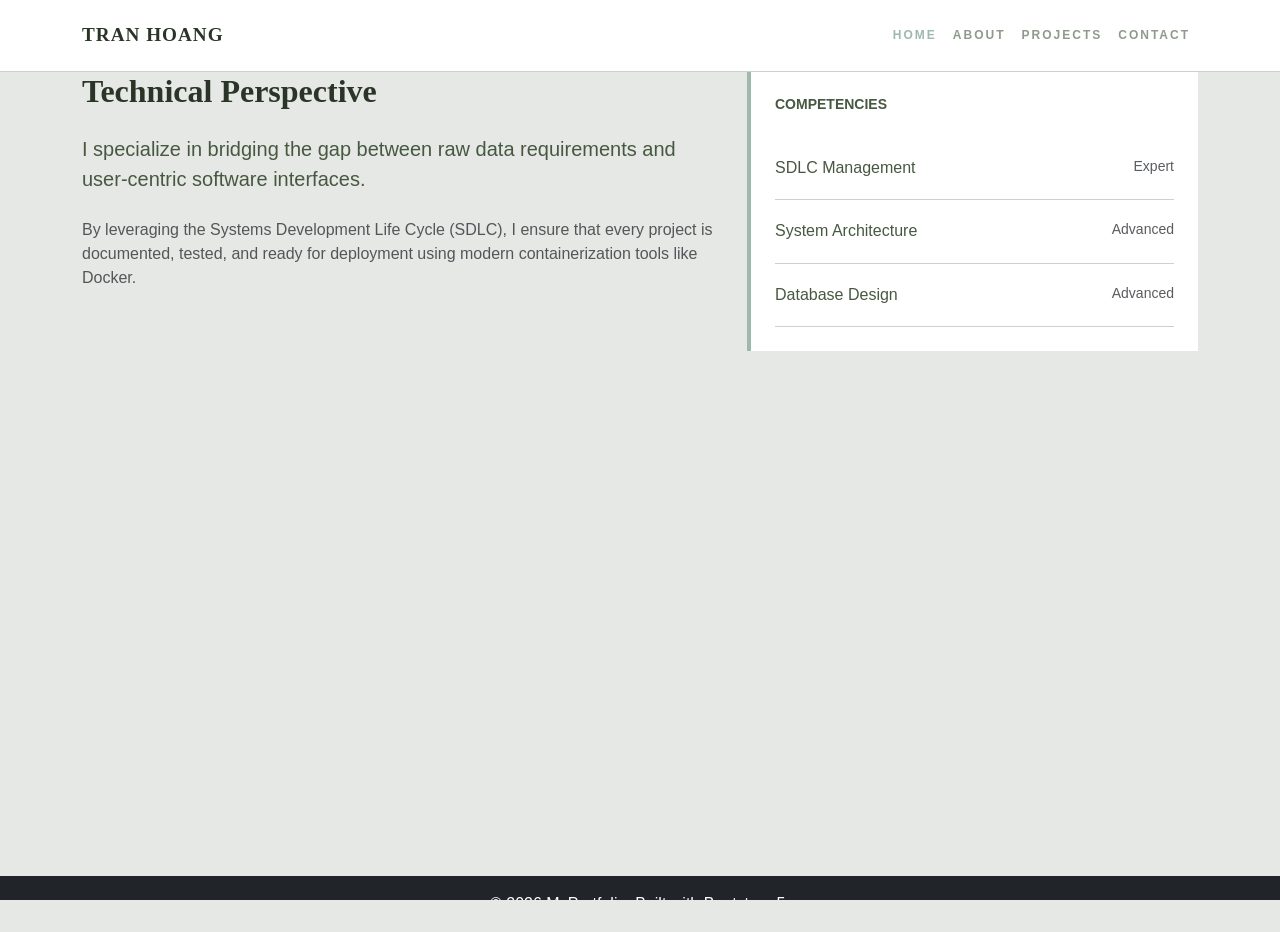
==== about.html @ 134fedd9 "all pages" ====
<!DOCTYPE html>
<html lang="en">
<head>
  <meta charset="UTF-8" />
  <meta name="viewport" content="width=device-width, initial-scale=1.0" />
  <title>My Portfolio – About</title>
  <link href="https://cdn.jsdelivr.net/npm/bootstrap@5.3.3/dist/css/bootstrap.min.css" rel="stylesheet" />
  <link href="https://cdn.jsdelivr.net/npm/bootstrap-icons@1.11.3/font/bootstrap-icons.min.css" rel="stylesheet" />
      <link rel="stylesheet" href="css/style.css">
</head>
<body>

        <nav class="navbar navbar-expand-lg fixed-top">
        <div class="container">
            <a class="navbar-brand" onclick="navigateTo('home')">Tran Hoang<span style="color:var(--ash-grey)"></span></a>
            <button class="navbar-toggler" type="button" data-bs-toggle="collapse" data-bs-target="#navbarNav">
                <i class="bi bi-list"></i>
            </button>
            <div class="collapse navbar-collapse" id="navbarNav">
                <ul class="navbar-nav ms-auto">
                    <li class="nav-item"><a class="nav-link active" href="index.html">Home</a></li>
                    <li class="nav-item"><a class="nav-link" href="about.html">About</a></li>
                    <li class="nav-item"><a class="nav-link" href="projects.html">Projects</a></li>
                    <li class="nav-item"><a class="nav-link" href="contact.html">Contact</a></li>
                </ul>
            </div>
        </div>
    </nav>

    <div class="page-container mt-5 pt-4">

    <div class="page"></div>
    <div class="container pb-5">
                <div class="row">
                    <div class="col-md-7">
                        <h2 class="mb-4">Technical Perspective</h2>
                        <p class="fs-5 mb-4">I specialize in bridging the gap between raw data requirements and user-centric software interfaces.</p>
                        <p class="text-muted">By leveraging the Systems Development Life Cycle (SDLC), I ensure that every project is documented, tested, and ready for deployment using modern containerization tools like Docker.</p>
                    </div>
                    <div class="col-md-5">
                        <div class="p-4" style="background: var(--white); border-left: 4px solid var(--ash-grey);">
                            <h6 class="text-uppercase fw-bold small mb-4">Competencies</h6>
                            <div class="skill-item"><span>SDLC Management</span> <span class="text-muted small">Expert</span></div>
                            <div class="skill-item"><span>System Architecture</span> <span class="text-muted small">Advanced</span></div>
                            <div class="skill-item"><span>Database Design</span> <span class="text-muted small">Advanced</span></div>
                        </div>
                    </div>
                </div>
            </div>

   </div>

<!-- Footer -->
  <footer class="bg-dark text-white text-center py-3">
    <p class="mb-0">&copy; 2026 MyPortfolio. Built with Bootstrap 5.</p>
  </footer>

  <script src="https://cdn.jsdelivr.net/npm/bootstrap@5.3.3/dist/js/bootstrap.bundle.min.js"></script>
</body>
</html>
---- css/style.css ----
:root {
            --alabaster-grey: #e6e8e6;
            --dust-grey: #ced0ce;
            --ash-grey: #9fb8ad;
            --granite: #475841;
            --gunmetal: #2a3427;
            --white: #ffffff;
            --transition-main: all 0.4s cubic-bezier(0.16, 1, 0.3, 1);
        }

body, html {
            height: 100%;
            margin: 0;
            font-family: 'Inter', sans-serif;
            color: var(--granite);
            background-color: var(--alabaster-grey);
            -webkit-font-smoothing: antialiased;
            overflow: hidden; 
        }

h1, h2, h3, h4, .navbar-brand {
            font-family: 'Playfair Display', serif;
            font-weight: 700;
            color: var(--gunmetal);
        }

        /* Navigation */
        .navbar {
            background-color: var(--white);
            border-bottom: 1px solid var(--dust-grey);
            padding: 1rem 0;
            z-index: 1000;
        }

        .navbar-brand {
            font-size: 1.2rem;
            letter-spacing: 1px;
            text-transform: uppercase;
            cursor: pointer;
        }

        .nav-link {
            color: var(--granite) !important;
            font-weight: 600;
            font-size: 0.75rem;
            text-transform: uppercase;
            letter-spacing: 2px;
            opacity: 0.6;
            cursor: pointer;
            transition: var(--transition-main);
        }

        .nav-link.active {
            opacity: 1;
            color: var(--ash-grey) !important;
        }

        /* Page Management */
        .page-container {
            height: calc(100vh - 72px);
            position: relative;
            overflow-y: auto; 
            display: flex;
            flex-direction: column;
        }

        .page {
            display: none;
            padding: 60px 0 0 0;
            flex: 1 0 auto;
            animation: fadeIn 0.5s ease;
        }

        .page.active {
            display: block;
        }

        @keyframes fadeIn {
            from { opacity: 0; transform: translateY(10px); }
            to { opacity: 1; transform: translateY(0); }
        }

        /* Home Page Specifics */
        .hero-section {
            padding-bottom: 80px;
            border-bottom: 1px solid var(--dust-grey);
            margin-bottom: 80px;
        }

        .learning-card {
            background: var(--white);
            border: 1px solid var(--dust-grey);
            padding: 2.5rem;
            height: 100%;
            display: flex;
            flex-direction: column;
            transition: border-color 0.3s ease;
        }

        .learning-card:hover {
            border-color: var(--ash-grey);
        }

        .learning-card i {
            color: var(--ash-grey);
            font-size: 2.5rem;
            margin-bottom: 1.5rem;
            display: block;
        }

        /* Footer CTA */
        .home-footer {
            background: var(--white);
            border-top: 1px solid var(--dust-grey);
            padding: 80px 0;
            margin-top: 80px;
        }

        /* Global Footer */
        .site-footer {
            background-color: var(--white);
            border-top: 1px solid var(--dust-grey);
            padding: 2rem 0;
            flex-shrink: 0;
            text-align: center;
        }

        .site-footer p {
            margin: 0;
            font-size: 0.75rem;
            text-transform: uppercase;
            letter-spacing: 1px;
            color: var(--granite);
            opacity: 0.7;
        }

        /* Buttons */
        .btn-action {
            background: var(--ash-grey);
            color: var(--gunmetal);
            border: none;
            padding: 1rem 2.5rem;
            font-weight: 700;
            text-transform: uppercase;
            border-radius: 0;
            transition: var(--transition-main);
        }

        .btn-action:hover {
            background: var(--granite);
            color: white;
        }

        .btn-outline-custom {
            border: 2px solid var(--granite);
            color: var(--granite);
            padding: 1rem 2.5rem;
            font-weight: 700;
            text-transform: uppercase;
            border-radius: 0;
            transition: var(--transition-main);
        }

        .btn-outline-custom:hover {
            background: var(--granite);
            color: white;
        }

        /* Project Cards */
        .project-card {
            background: var(--white);
            border: 1px solid var(--dust-grey);
            padding: 2.5rem;
            margin-bottom: 20px;
            transition: var(--transition-main);
        }

        .project-card:hover {
            border-color: var(--ash-grey);
            transform: translateY(-5px);
        }

        .project-card.dark {
            background: var(--gunmetal);
            color: var(--white);
        }

        .tech-tag {
            font-size: 0.6rem;
            background: var(--alabaster-grey);
            padding: 4px 10px;
            text-transform: uppercase;
            font-weight: 700;
            margin-right: 5px;
            border: 1px solid var(--dust-grey);
            color: var(--granite);
        }

        .skill-item {
            padding: 1.2rem 0;
            border-bottom: 1px solid var(--dust-grey);
            display: flex;
            justify-content: space-between;
        }
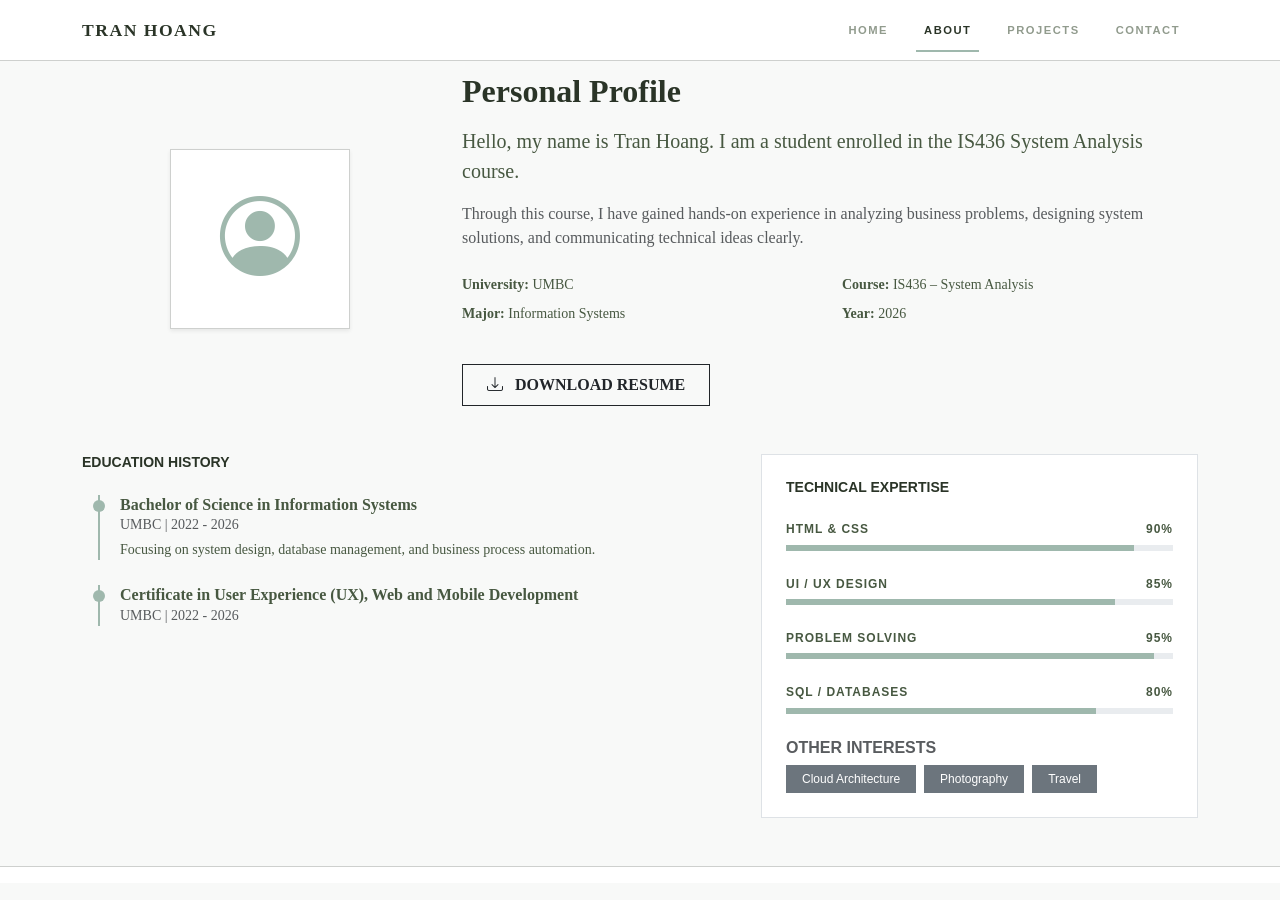
==== commit 76265400: "done" ====
--- a/about.html
+++ b/about.html
@@ -10,7 +10,7 @@
 </head>
 <body>
 
-        <nav class="navbar navbar-expand-lg fixed-top">
+<nav class="navbar navbar-expand-lg fixed-top">
         <div class="container">
             <a class="navbar-brand" onclick="navigateTo('home')">Tran Hoang<span style="color:var(--ash-grey)"></span></a>
             <button class="navbar-toggler" type="button" data-bs-toggle="collapse" data-bs-target="#navbarNav">
@@ -18,8 +18,8 @@
             </button>
             <div class="collapse navbar-collapse" id="navbarNav">
                 <ul class="navbar-nav ms-auto">
-                    <li class="nav-item"><a class="nav-link active" href="index.html">Home</a></li>
-                    <li class="nav-item"><a class="nav-link" href="about.html">About</a></li>
+                    <li class="nav-item"><a class="nav-link" href="index.html">Home</a></li>
+                    <li class="nav-item"><a class="nav-link active" href="about.html">About</a></li>
                     <li class="nav-item"><a class="nav-link" href="projects.html">Projects</a></li>
                     <li class="nav-item"><a class="nav-link" href="contact.html">Contact</a></li>
                 </ul>
@@ -27,34 +27,116 @@
         </div>
     </nav>
 
+
     <div class="page-container mt-5 pt-4">
 
-    <div class="page"></div>
-    <div class="container pb-5">
-                <div class="row">
+
+  <div id="about" class="page"></div>
+            <div class="container pb-5">
+                <div class="row mb-5 align-items-center">
+                    <div class="col-md-4 text-center mb-4 mb-md-0">
+                        <div class="profile-icon-container shadow-sm">
+                            <i class="bi bi-person-circle display-1"></i>
+                        </div>
+                    </div>
+                    <div class="col-md-8">
+                        <h2 class="mb-3">Personal Profile</h2>
+                        <p class="fs-5 fw-light">Hello, my name is <strong>Tran Hoang</strong>. I am a student enrolled in the IS436 System Analysis course.</p>
+                        <p class="text-muted mb-4">Through this course, I have gained hands-on experience in analyzing business problems, designing system solutions, and communicating technical ideas clearly.</p>
+                        
+                        <div class="row g-4 mb-4">
+                            <div class="col-sm-6">
+                                <ul class="list-unstyled small">
+                                    <li class="mb-2"><strong>University:</strong> UMBC</li>
+                                    <li class="mb-2"><strong>Major:</strong> Information Systems</li>
+                                </ul>
+                            </div>
+                            <div class="col-sm-6">
+                                <ul class="list-unstyled small">
+                                    <li class="mb-2"><strong>Course:</strong> IS436 – System Analysis</li>
+                                    <li class="mb-2"><strong>Year:</strong> 2026</li>
+                                </ul>
+                            </div>
+                        </div>
+                        <button class="btn btn-outline-dark rounded-0 fw-bold px-4 py-2">
+                            <i class="bi bi-download me-2"></i> DOWNLOAD RESUME
+                        </button>
+                    </div>
+                </div>
+
+                <div class="row g-5">
                     <div class="col-md-7">
-                        <h2 class="mb-4">Technical Perspective</h2>
-                        <p class="fs-5 mb-4">I specialize in bridging the gap between raw data requirements and user-centric software interfaces.</p>
-                        <p class="text-muted">By leveraging the Systems Development Life Cycle (SDLC), I ensure that every project is documented, tested, and ready for deployment using modern containerization tools like Docker.</p>
+                        <h4 class="mb-4 text-uppercase small fw-bold tracking-widest" style="font-family: 'Inter', sans-serif;">Education History</h4>
+                        <div class="ps-3">
+                            <div class="timeline-item">
+                                <h6 class="mb-0 fw-bold">Bachelor of Science in Information Systems</h6>
+                                <p class="small text-muted mb-1">UMBC | 2022 - 2026</p>
+                                <p class="small">Focusing on system design, database management, and business process automation.</p>
+                            </div>
+                            <div class="timeline-item">
+                                <h6 class="mb-0 fw-bold">Certificate in User Experience (UX), Web and Mobile Development</h6>
+                                <p class="small text-muted mb-1">UMBC | 2022 - 2026</p>
+                            </div>
+                        </div>
                     </div>
+                    
+                    <!--  Skills  -->
                     <div class="col-md-5">
-                        <div class="p-4" style="background: var(--white); border-left: 4px solid var(--ash-grey);">
-                            <h6 class="text-uppercase fw-bold small mb-4">Competencies</h6>
-                            <div class="skill-item"><span>SDLC Management</span> <span class="text-muted small">Expert</span></div>
-                            <div class="skill-item"><span>System Architecture</span> <span class="text-muted small">Advanced</span></div>
-                            <div class="skill-item"><span>Database Design</span> <span class="text-muted small">Advanced</span></div>
+                        <div class="p-4 bg-white border">
+                            <h4 class="mb-4 text-uppercase small fw-bold tracking-widest" style="font-family: 'Inter', sans-serif;">Technical Expertise</h4>
+                            
+                            <div class="skill-item">
+                                <div class="skill-label"><span>HTML & CSS</span><span>90%</span></div>
+                                <div class="progress">
+                                    <div class="progress-bar" role="progressbar" style="width: 90%" aria-valuenow="90" aria-valuemin="0" aria-valuemax="100"></div>
+                                </div>
+                            </div>
+
+                            <div class="skill-item">
+                                <div class="skill-label"><span>UI / UX Design</span><span>85%</span></div>
+                                <div class="progress">
+                                    <div class="progress-bar" role="progressbar" style="width: 85%" aria-valuenow="85" aria-valuemin="0" aria-valuemax="100"></div>
+                                </div>
+                            </div>
+
+                            <div class="skill-item">
+                                <div class="skill-label"><span>Problem Solving</span><span>95%</span></div>
+                                <div class="progress">
+                                    <div class="progress-bar" role="progressbar" style="width: 95%" aria-valuenow="95" aria-valuemin="0" aria-valuemax="100"></div>
+                                </div>
+                            </div>
+
+                            <div class="skill-item">
+                                <div class="skill-label"><span>SQL / Databases</span><span>80%</span></div>
+                                <div class="progress">
+                                    <div class="progress-bar" role="progressbar" style="width: 80%" aria-valuenow="80" aria-valuemin="0" aria-valuemax="100"></div>
+                                </div>
+                            </div>
+
+                            <div class="mt-4">
+                                <h6 class="text-uppercase xsmall fw-bold text-muted mb-2" style="font-family: 'Inter', sans-serif;">Other Interests</h6>
+                                <div class="d-flex flex-wrap gap-2">
+                                    <span class="badge bg-secondary px-3 py-2 rounded-0 fw-normal" style="font-family: 'Inter', sans-serif;">Cloud Architecture</span>
+                                    <span class="badge bg-secondary px-3 py-2 rounded-0 fw-normal" style="font-family: 'Inter', sans-serif;">Photography</span>
+                                    <span class="badge bg-secondary px-3 py-2 rounded-0 fw-normal" style="font-family: 'Inter', sans-serif;">Travel</span>
+                                </div>
+                            </div>
                         </div>
                     </div>
                 </div>
             </div>
 
-   </div>
+         
+<!-- Footer -->
+  <footer class="site-footer">
+            <div class="container">
+                <p>&copy; 2026 MyPortfolio. Built with Bootstrap 5.</p>
+            </div>
+        </footer>   
+        </div>
 
-<!-- Footer -->
-  <footer class="bg-dark text-white text-center py-3">
-    <p class="mb-0">&copy; 2026 MyPortfolio. Built with Bootstrap 5.</p>
-  </footer>
 
-  <script src="https://cdn.jsdelivr.net/npm/bootstrap@5.3.3/dist/js/bootstrap.bundle.min.js"></script>
+    <script src="https://cdn.jsdelivr.net/npm/bootstrap@5.3.0/dist/js/bootstrap.bundle.min.js"></script>
+    <script src="js/main.js"></script>
 </body>
 </html>
--- a/css/style.css
+++ b/css/style.css
@@ -1,204 +1,263 @@
- :root {
-            --alabaster-grey: #e6e8e6;
-            --dust-grey: #ced0ce;
-            --ash-grey: #9fb8ad;
-            --granite: #475841;
-            --gunmetal: #2a3427;
+        :root {
+            --primary-accent: #9fb8ad; /* Ash Grey */
+            --dark-bg: #2a3427;        /* Gunmetal */
+            --text-main: #475841;      /* Granite */
+            --light-bg: #f8f9f8;       /* Softer Alabaster */
+            --border-color: #ced0ce;
             --white: #ffffff;
-            --transition-main: all 0.4s cubic-bezier(0.16, 1, 0.3, 1);
-        }
-
-body, html {
+            --transition-smooth: all 0.3s cubic-bezier(0.4, 0, 0.2, 1);
+        }
+
+        body, html {
             height: 100%;
             margin: 0;
-            font-family: 'Inter', sans-serif;
-            color: var(--granite);
-            background-color: var(--alabaster-grey);
-            -webkit-font-smoothing: antialiased;
+            font-family: 'Playfair Display', serif;
+            color: var(--text-main);
+            background-color: var(--light-bg);
+            scroll-behavior: smooth;
             overflow: hidden; 
         }
 
-h1, h2, h3, h4, .navbar-brand {
+        h1, h2, h3, h4, .navbar-brand {
             font-family: 'Playfair Display', serif;
             font-weight: 700;
-            color: var(--gunmetal);
-        }
-
-        /* Navigation */
+            color: var(--dark-bg);
+        }
+
         .navbar {
-            background-color: var(--white);
-            border-bottom: 1px solid var(--dust-grey);
-            padding: 1rem 0;
-            z-index: 1000;
+            background-color: rgba(255, 255, 255, 0.95);
+            backdrop-filter: blur(10px);
+            border-bottom: 1px solid var(--border-color);
+            padding: 0.75rem 0;
+            z-index: 1050;
         }
 
         .navbar-brand {
-            font-size: 1.2rem;
-            letter-spacing: 1px;
-            text-transform: uppercase;
+            font-size: 1.1rem;
+            letter-spacing: 1.5px;
+            text-transform: uppercase;
+            transition: var(--transition-smooth);
             cursor: pointer;
         }
 
         .nav-link {
-            color: var(--granite) !important;
+            font-family: 'Inter', sans-serif;
+            color: var(--text-main) !important;
             font-weight: 600;
-            font-size: 0.75rem;
-            text-transform: uppercase;
-            letter-spacing: 2px;
+            font-size: 0.7rem;
+            text-transform: uppercase;
+            letter-spacing: 1.5px;
+            margin: 0 10px;
+            position: relative;
             opacity: 0.6;
+            transition: var(--transition-smooth);
             cursor: pointer;
-            transition: var(--transition-main);
-        }
-
-        .nav-link.active {
+        }
+
+        .nav-link:hover, .nav-link.active {
             opacity: 1;
-            color: var(--ash-grey) !important;
-        }
-
-        /* Page Management */
+            color: var(--dark-bg) !important;
+        }
+
+        .nav-link.active::after {
+            content: '';
+            position: absolute;
+            bottom: -5px;
+            left: 0;
+            width: 100%;
+            height: 2px;
+            background: var(--primary-accent);
+        }
+
         .page-container {
-            height: calc(100vh - 72px);
+            height: calc(100vh - 65px);
             position: relative;
             overflow-y: auto; 
             display: flex;
             flex-direction: column;
+            scroll-padding-top: 100px;
         }
 
         .page {
             display: none;
-            padding: 60px 0 0 0;
+            padding: 80px 0 0 0;
             flex: 1 0 auto;
-            animation: fadeIn 0.5s ease;
+        }
+
+        .page:not(#home) {
+            padding-top: 140px; 
         }
 
         .page.active {
             display: block;
-        }
-
-        @keyframes fadeIn {
-            from { opacity: 0; transform: translateY(10px); }
+            animation: slideUp 0.6s ease-out;
+        }
+
+        @keyframes slideUp {
+            from { opacity: 0; transform: translateY(20px); }
             to { opacity: 1; transform: translateY(0); }
         }
 
-        /* Home Page Specifics */
-        .hero-section {
-            padding-bottom: 80px;
-            border-bottom: 1px solid var(--dust-grey);
-            margin-bottom: 80px;
-        }
-
-        .learning-card {
+        .card-custom {
             background: var(--white);
-            border: 1px solid var(--dust-grey);
-            padding: 2.5rem;
-            height: 100%;
-            display: flex;
-            flex-direction: column;
-            transition: border-color 0.3s ease;
-        }
-
-        .learning-card:hover {
-            border-color: var(--ash-grey);
+            border: 1px solid var(--border-color);
+            border-radius: 0;
+            transition: var(--transition-smooth);
+        }
+
+        .card-custom:hover {
+            border-color: var(--primary-accent);
+            transform: translateY(-8px);
+            box-shadow: 0 15px 30px rgba(0,0,0,0.05);
         }
 
         .learning-card i {
-            color: var(--ash-grey);
-            font-size: 2.5rem;
+            color: var(--primary-accent);
+            font-size: 2.8rem;
             margin-bottom: 1.5rem;
             display: block;
         }
 
-        /* Footer CTA */
-        .home-footer {
-            background: var(--white);
-            border-top: 1px solid var(--dust-grey);
-            padding: 80px 0;
-            margin-top: 80px;
-        }
-
-        /* Global Footer */
+        .project-card .card-img-top {
+            height: 200px;
+            object-fit: cover;
+            filter: grayscale(20%);
+            transition: var(--transition-smooth);
+        }
+
+        .project-card:hover .card-img-top {
+            filter: grayscale(0%);
+        }
+
+        .btn-custom-dark {
+            background: var(--dark-bg);
+            color: var(--white);
+            border: none;
+            padding: 0.9rem 2rem;
+            font-weight: 700;
+            font-size: 0.8rem;
+            text-transform: uppercase;
+            letter-spacing: 1px;
+            border-radius: 0;
+            transition: var(--transition-smooth);
+            font-family: 'Inter', sans-serif;
+        }
+
+        .btn-custom-dark:hover {
+            background: var(--text-main);
+            color: var(--white);
+            transform: scale(1.02);
+        }
+
+        .btn-custom-outline {
+            border: 2px solid var(--dark-bg);
+            color: var(--dark-bg);
+            padding: 0.8rem 2rem;
+            font-weight: 700;
+            font-size: 0.8rem;
+            text-transform: uppercase;
+            border-radius: 0;
+            transition: var(--transition-smooth);
+            font-family: 'Inter', sans-serif;
+        }
+
+        .btn-custom-outline:hover {
+            background: var(--dark-bg);
+            color: var(--white);
+        }
+
+        .btn-project-visual {
+            background: transparent;
+            border: 1px solid var(--border-color);
+            color: var(--dark-bg);
+            font-size: 0.65rem;
+            font-weight: 700;
+            letter-spacing: 1px;
+            text-transform: uppercase;
+            padding: 0.5rem 1.2rem;
+            border-radius: 0;
+            display: inline-block;
+            transition: var(--transition-smooth);
+            cursor: default; 
+            user-select: none;
+            font-family: 'Inter', sans-serif;
+        }
+
+        .btn-project-visual:hover {
+            background: var(--dark-bg);
+            color: var(--white);
+            border-color: var(--dark-bg);
+        }
+
         .site-footer {
             background-color: var(--white);
-            border-top: 1px solid var(--dust-grey);
-            padding: 2rem 0;
-            flex-shrink: 0;
-            text-align: center;
-        }
-
-        .site-footer p {
-            margin: 0;
+            border-top: 1px solid var(--border-color);
+            padding: 2.5rem 0;
+            margin-top: auto;
+        }
+
+        .form-control {
+            border-radius: 0;
+            border: 1px solid var(--border-color);
+            padding: 0.8rem;
+            transition: var(--transition-smooth);
+            font-family: 'Inter', sans-serif;
+        }
+
+        .form-control:focus {
+            box-shadow: none;
+            border-color: var(--primary-accent);
+        }
+
+        .timeline-item {
+            border-left: 2px solid var(--primary-accent);
+            padding-left: 20px;
+            margin-bottom: 25px;
+            position: relative;
+        }
+
+        .timeline-item::before {
+            content: '';
+            position: absolute;
+            left: -7px;
+            top: 5px;
+            width: 12px;
+            height: 12px;
+            background: var(--primary-accent);
+            border-radius: 50%;
+        }
+
+        .profile-icon-container {
+            width: 180px;
+            height: 180px;
+            background: var(--white);
+            border: 1px solid var(--border-color);
+            display: flex;
+            align-items: center;
+            justify-content: center;
+            margin: 0 auto;
+            color: var(--primary-accent);
+        }
+
+        /* Skills Progress Bars Styling */
+        .progress {
+            height: 6px;
+            border-radius: 0;
+            background-color: #e9ecef;
+            margin-bottom: 1.5rem;
+        }
+
+        .progress-bar {
+            background-color: var(--primary-accent);
+        }
+
+        .skill-label {
+            font-family: 'Inter', sans-serif;
             font-size: 0.75rem;
+            font-weight: 700;
             text-transform: uppercase;
             letter-spacing: 1px;
-            color: var(--granite);
-            opacity: 0.7;
-        }
-
-        /* Buttons */
-        .btn-action {
-            background: var(--ash-grey);
-            color: var(--gunmetal);
-            border: none;
-            padding: 1rem 2.5rem;
-            font-weight: 700;
-            text-transform: uppercase;
-            border-radius: 0;
-            transition: var(--transition-main);
-        }
-
-        .btn-action:hover {
-            background: var(--granite);
-            color: white;
-        }
-
-        .btn-outline-custom {
-            border: 2px solid var(--granite);
-            color: var(--granite);
-            padding: 1rem 2.5rem;
-            font-weight: 700;
-            text-transform: uppercase;
-            border-radius: 0;
-            transition: var(--transition-main);
-        }
-
-        .btn-outline-custom:hover {
-            background: var(--granite);
-            color: white;
-        }
-
-        /* Project Cards */
-        .project-card {
-            background: var(--white);
-            border: 1px solid var(--dust-grey);
-            padding: 2.5rem;
-            margin-bottom: 20px;
-            transition: var(--transition-main);
-        }
-
-        .project-card:hover {
-            border-color: var(--ash-grey);
-            transform: translateY(-5px);
-        }
-
-        .project-card.dark {
-            background: var(--gunmetal);
-            color: var(--white);
-        }
-
-        .tech-tag {
-            font-size: 0.6rem;
-            background: var(--alabaster-grey);
-            padding: 4px 10px;
-            text-transform: uppercase;
-            font-weight: 700;
-            margin-right: 5px;
-            border: 1px solid var(--dust-grey);
-            color: var(--granite);
-        }
-
-        .skill-item {
-            padding: 1.2rem 0;
-            border-bottom: 1px solid var(--dust-grey);
             display: flex;
             justify-content: space-between;
+            margin-bottom: 0.4rem;
         }
